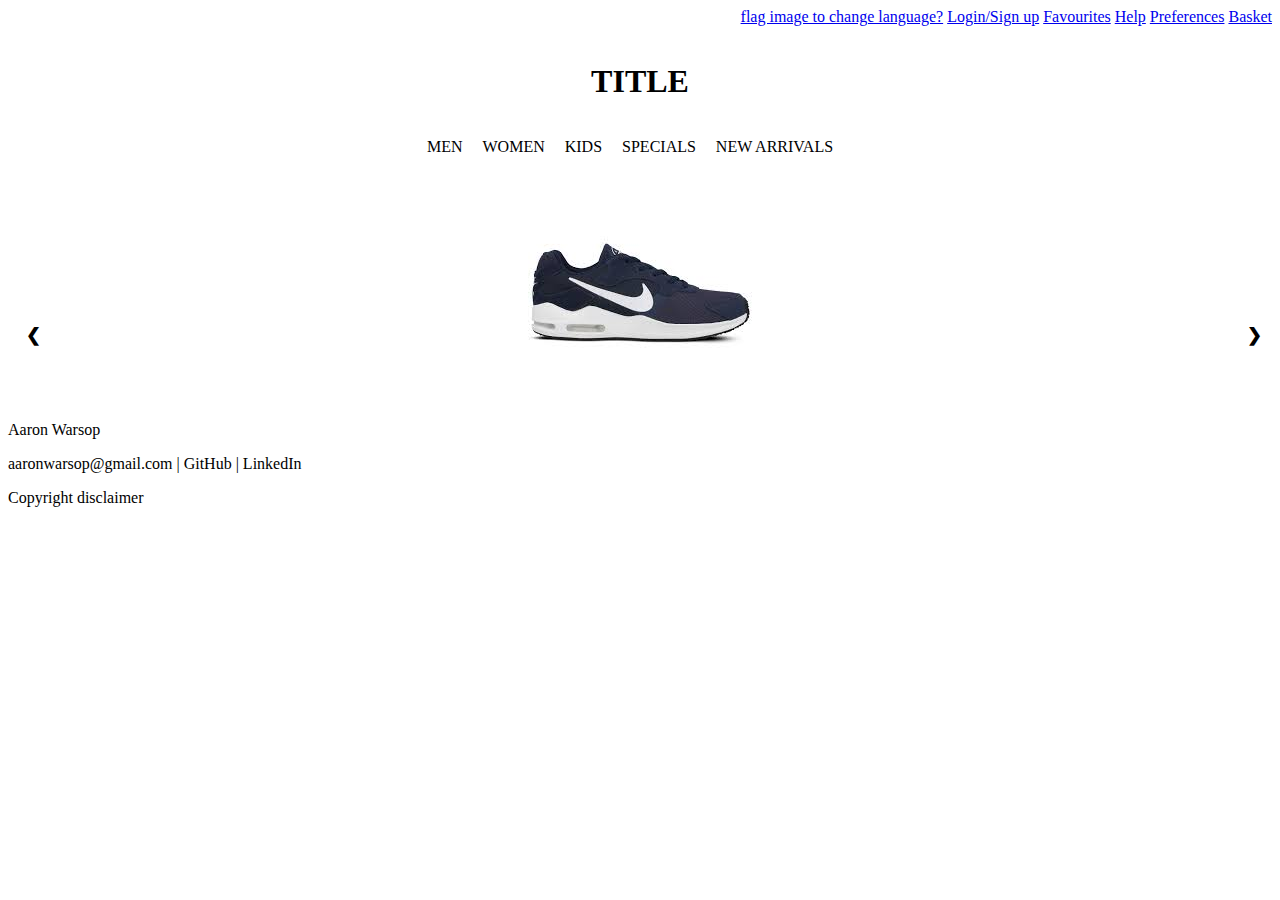
==== index.html @ 0aafa86e "Add files via upload" ====
<!DOCTYPE html>
<html lang="en">
<head>
    <meta charset="UTF-8">
    <meta http-equiv="X-UA-Compatible" content="IE=edge">
    <meta name="viewport" content="width=device-width, initial-scale=1.0">
    <title>Shoebox</title>
    <link rel="stylesheet" href="styles.css">
    <script src="index.js" defer></script>
</head>
<body>
    <section id="master-container" class="main">
        <header>
            <section class="functional-header">
                <a href="#">flag image to change language?</a>
                <a href="login.html">Login/Sign up</a>
                <a href="favourites.html">Favourites</a>
                <a href="help.html">Help</a>
                <a href="settings.html">Preferences</a>
                <a href="basket.html">Basket</a>
            </section>

            <section>
                <h1 class="title">TITLE</h1>
            </section>
            

            <nav class="navbar">
                <ul>
                    <li><a href="mens.html">MEN</a></li>
                    <li><a href="womens.html">WOMEN</a></li>
                    <li><a href="kids.html">KIDS</a></li>
                    <li><a href="specials.html">SPECIALS</a></li>
                    <li><a href="newarrivals.html">NEW ARRIVALS</a></li>
                    <li><!--<img src="assets/searchicon.png" id="search-icon"></li>
                    <li><input type="text" placeholder="Search..."></li> -->
                </ul>
            </nav>
        </header>

        <section id="product-display">
            <article id="showcase">
                <img `key=${showcaseImagesArr[currentImage]}` class="showcase fade" src="assets/showcasemenstrainer.jpg" alt="Showcase display image">
                <a class="prev" onclick="">&#10094;</a>
                <a class="next" onclick="">&#10095;</a>
                <article style="text-align:center">
                    <span class="dot" onclick="showcaseImagesArr[0]"></span>
                    <span class="dot" onclick="showcaseImagesArr[1]"></span>
                    <span class="dot" onclick="showcaseImagesArr[2]"></span>
                    <span class="dot" onclick="showcaseImagesArr[3]"></span>
                </article>
            </article>

            <article id="mens-trainers">
                
            </article>

            <article id="mens-formals">

            </article>

            <article id="womens-trainers">

            </article>

            <article id="womens-formals">

            </article>
        </section>

        <footer>
            <p>Aaron Warsop</p>
            <p>aaronwarsop@gmail.com | GitHub | LinkedIn</p>
            <p>Copyright disclaimer</p>
        </footer>
    </section>
</body>
</html>
---- styles.css ----
#master-container {

}

.main {

}

header {

}

.functional-header {
    text-align: right;
    padding-bottom: 1em;
}

.title {
    text-align: center;
}

nav {

}

.navbar {
    text-align: center;
    padding: .5em;
    margin: .5em;
}

.navbar a {
    color: black;
    text-decoration: none;
}

.navbar ul {
    list-style-type: none;
    margin: 0;
    padding: 0;
}

.navbar li {
    display: inline-block;
    padding: .5em;
}

.navbar input[type=text] {
    float: right;
    border-radius: 1em;
    padding: .5em;
}

#search-icon {
    max-width: 4%;
    max-height: 4%;
    float: right;
    padding: .5em;
}


*{box-sizing: border-box;}

.showcase {
    display: block;
    margin: auto;
    position: relative;
    max-width: 1000px;
  }

  .prev, .next {
    cursor: pointer;
    position: absolute;
    top: 50%;
    width: auto;
    padding: 1em;
    margin-top: -8em;
    color: black;
    font-weight: bold;
    font-size: 18px;
    transition: .6s ease;
    border-radius: 0 3px 3px 0;
    user-select: none;
  }

  .next {
    right: 0;
    border-radius: 3px 0 0 3px;
  }

  .prev:hover, .next:hover {
    background-color: rgba(0,0,0,0.8);
  }

  .fade {
    animation-name: fade;
    animation-duration: 1.5s;
  }

  @keyframes fade {
    from {opacity: .4;}
    to {opacity: 1;}
  }
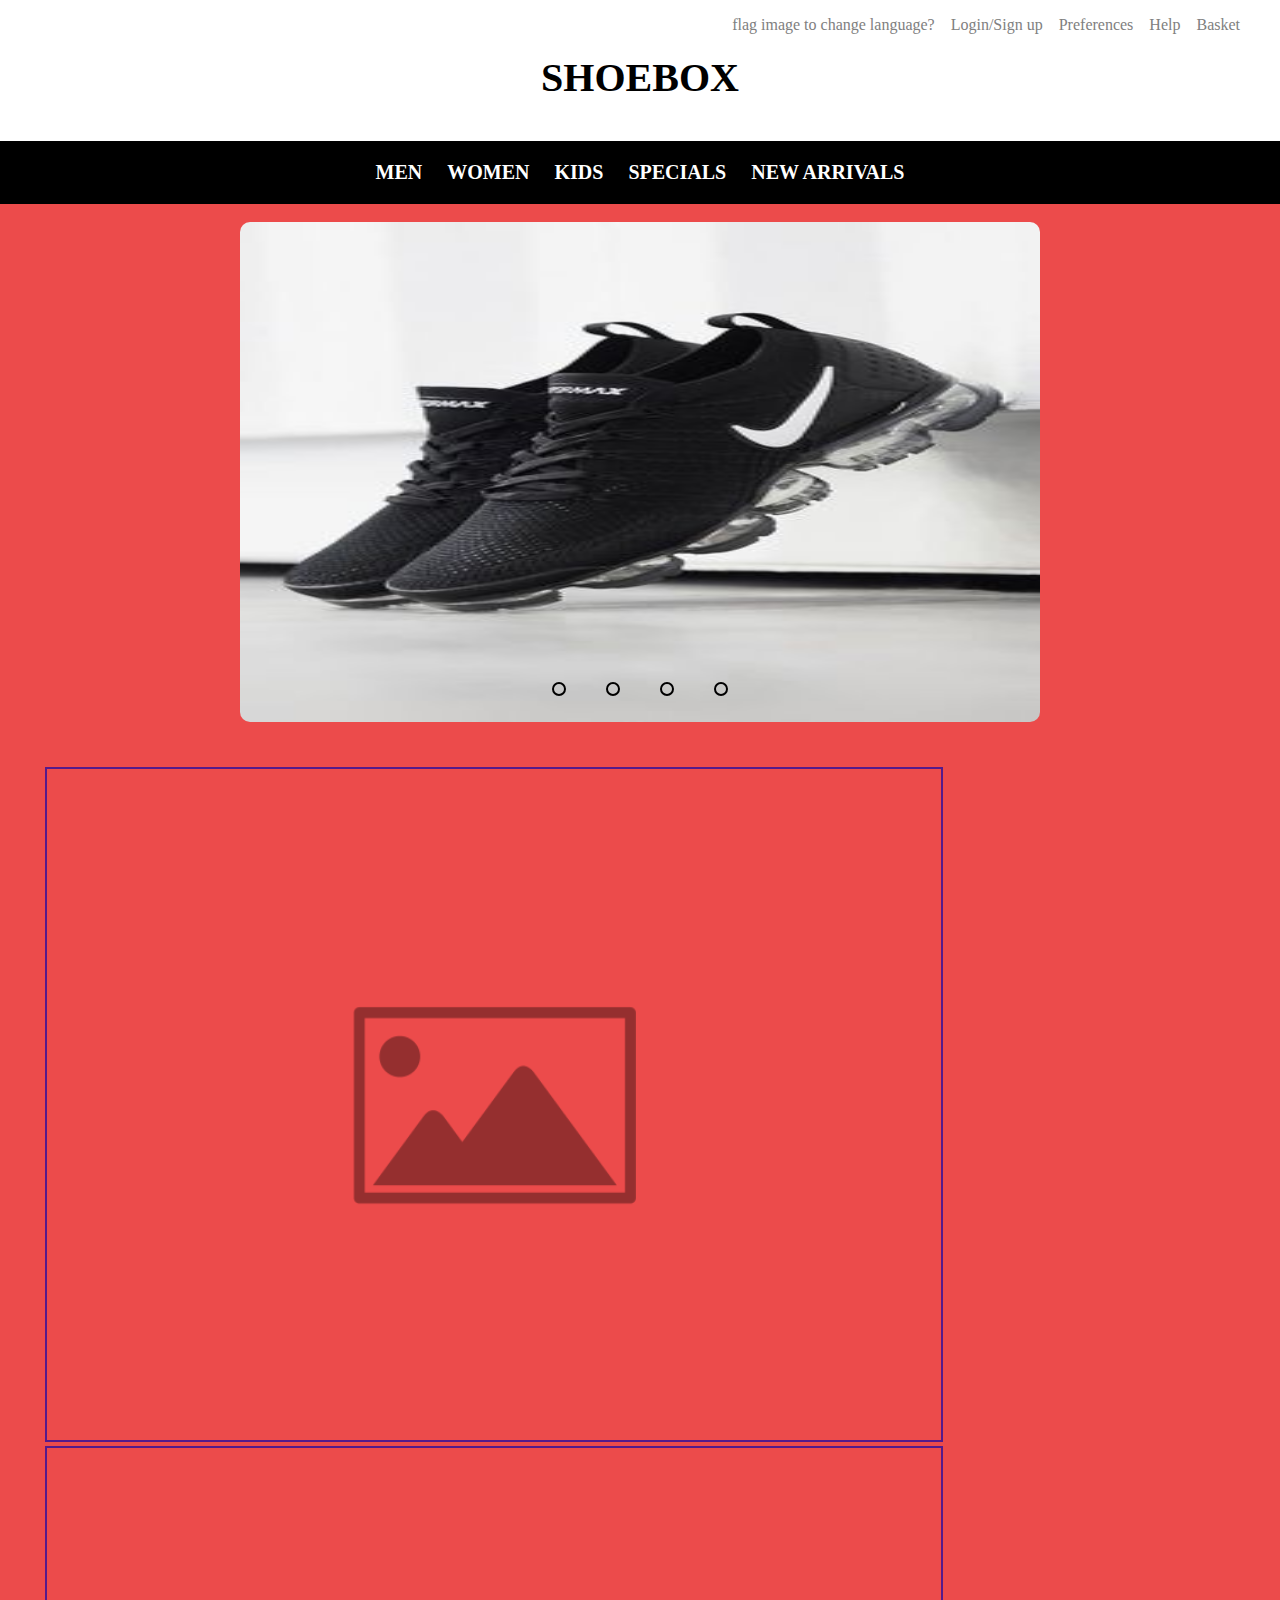
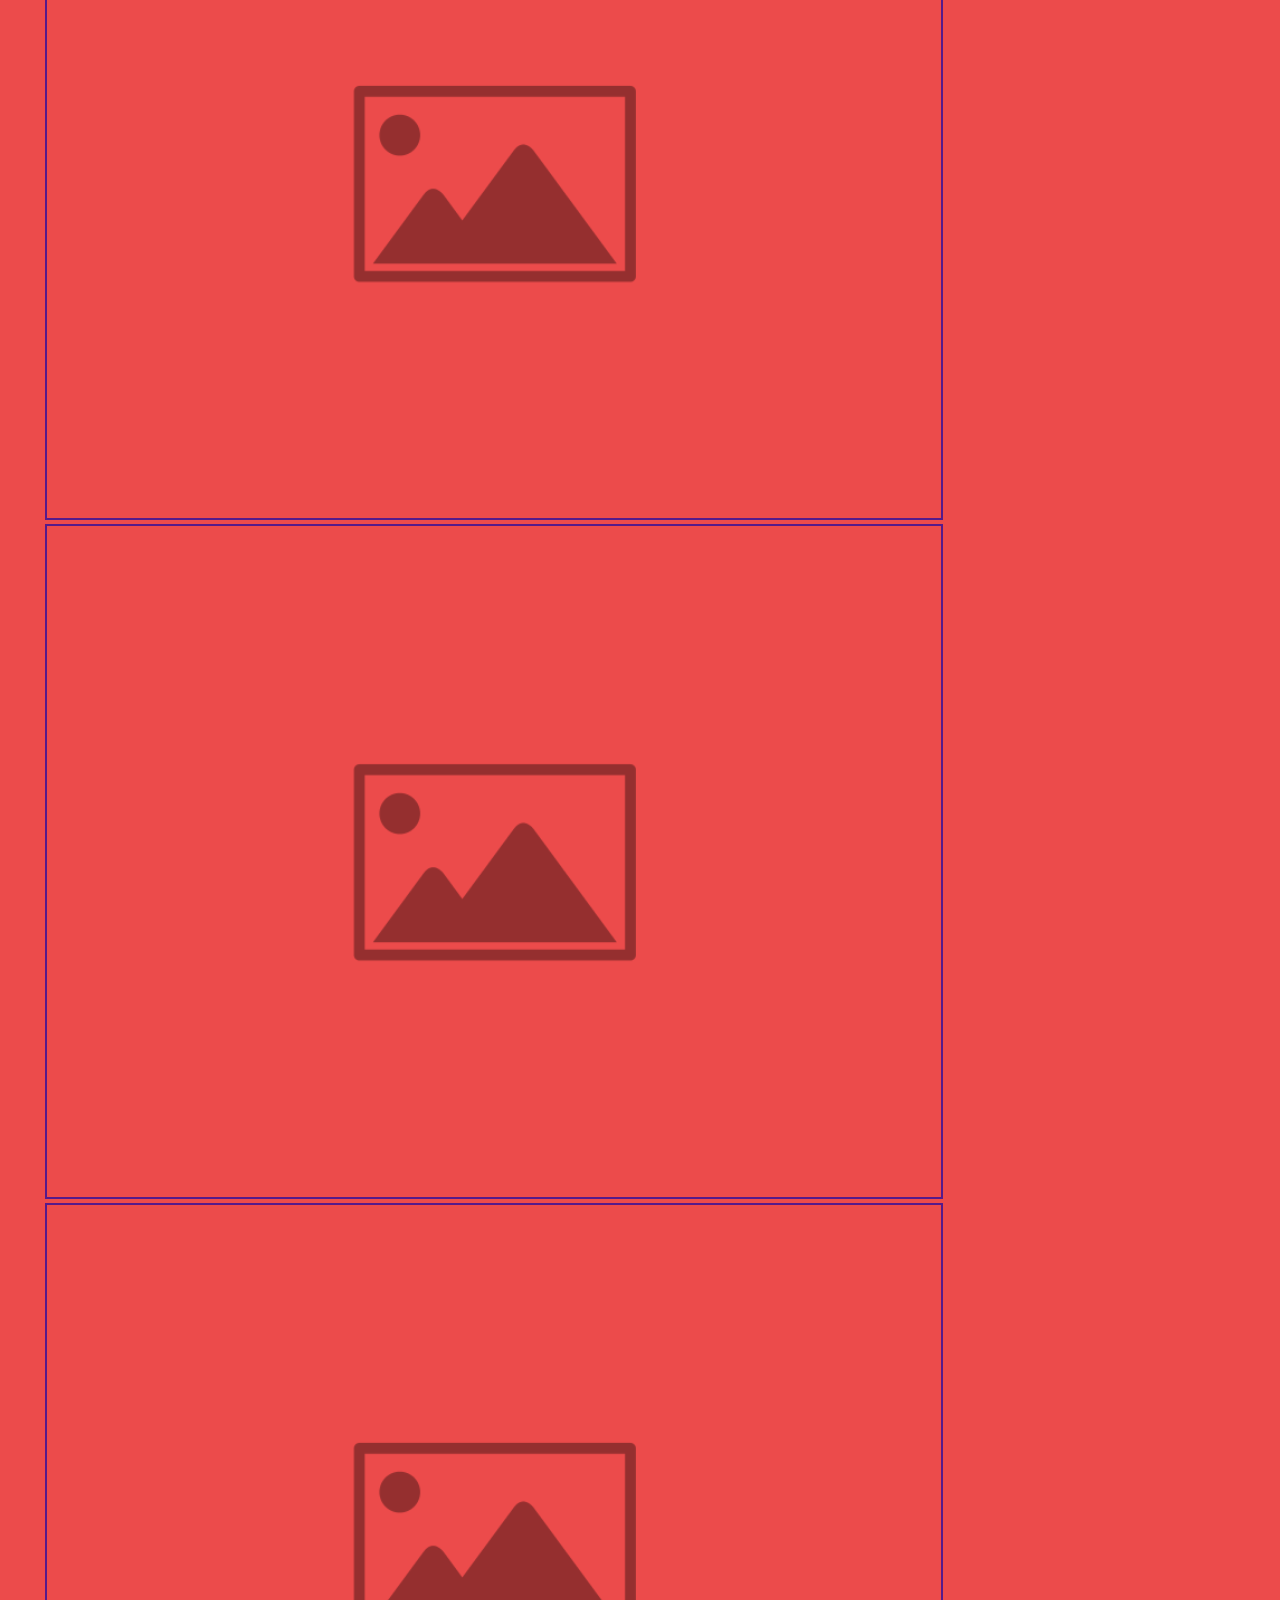
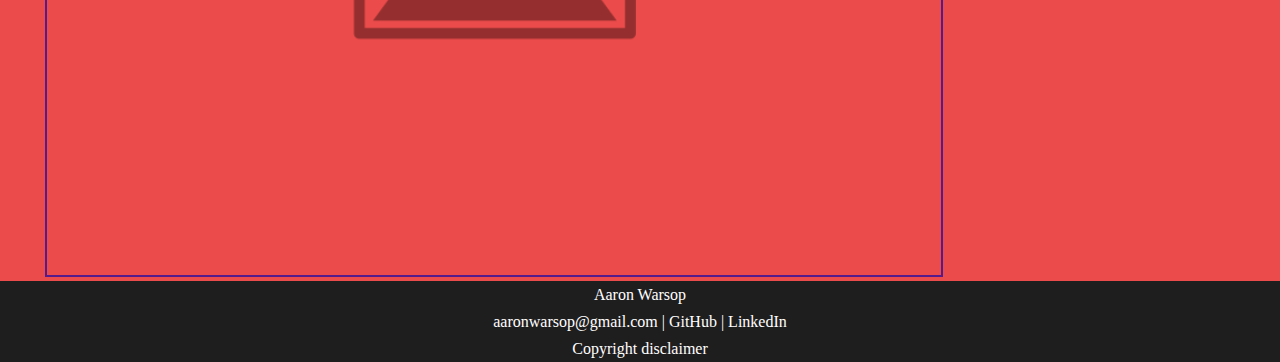
==== commit 093b7841: "Add files via upload" ====
--- a/index.html
+++ b/index.html
@@ -4,75 +4,117 @@
     <meta charset="UTF-8">
     <meta http-equiv="X-UA-Compatible" content="IE=edge">
     <meta name="viewport" content="width=device-width, initial-scale=1.0">
-    <title>Shoebox</title>
+    <title>SHOEBOX</title>
+
     <link rel="stylesheet" href="styles.css">
     <script src="index.js" defer></script>
 </head>
 <body>
-    <section id="master-container" class="main">
-        <header>
-            <section class="functional-header">
-                <a href="#">flag image to change language?</a>
-                <a href="login.html">Login/Sign up</a>
-                <a href="favourites.html">Favourites</a>
-                <a href="help.html">Help</a>
-                <a href="settings.html">Preferences</a>
-                <a href="basket.html">Basket</a>
-            </section>
-
-            <section>
-                <h1 class="title">TITLE</h1>
-            </section>
-            
-
-            <nav class="navbar">
-                <ul>
-                    <li><a href="mens.html">MEN</a></li>
-                    <li><a href="womens.html">WOMEN</a></li>
-                    <li><a href="kids.html">KIDS</a></li>
-                    <li><a href="specials.html">SPECIALS</a></li>
-                    <li><a href="newarrivals.html">NEW ARRIVALS</a></li>
-                    <li><!--<img src="assets/searchicon.png" id="search-icon"></li>
-                    <li><input type="text" placeholder="Search..."></li> -->
-                </ul>
-            </nav>
-        </header>
-
-        <section id="product-display">
-            <article id="showcase">
-                <img `key=${showcaseImagesArr[currentImage]}` class="showcase fade" src="assets/showcasemenstrainer.jpg" alt="Showcase display image">
-                <a class="prev" onclick="">&#10094;</a>
-                <a class="next" onclick="">&#10095;</a>
-                <article style="text-align:center">
-                    <span class="dot" onclick="showcaseImagesArr[0]"></span>
-                    <span class="dot" onclick="showcaseImagesArr[1]"></span>
-                    <span class="dot" onclick="showcaseImagesArr[2]"></span>
-                    <span class="dot" onclick="showcaseImagesArr[3]"></span>
+    <header>
+        <section class="functional-header">
+            <ul>
+                <li><a href="basket.html">Basket</a></li>
+                <li><a href="help.html">Help</a></li>
+                <li><a href="preferences.html">Preferences</a>
+                    <ul class="dropdown">
+                        <li><a href="">font size</a></li>
+                        <li><a href="">color theme</a></li>
+                    </ul>
+                </li>
+                <li><a href="login.html">Login/Sign up</a></li>
+                <li><a href="#">flag image to change language?</a>
+                    <ul>
+                        <li><a><img src="english" alt=""></a></li>
+                        <li><a><img src="spanish" alt=""></a></li>
+                        <li><a><img src="japanese" alt=""></a></li>
+                        <li><a><img src="korean" alt=""></a></li>
+                    </ul>
+                </li> 
+            </ul>
+        </section>
+    
+        <article>
+            <h1 class="title"><a href="index.html">SHOEBOX</a></h1>
+        </article>
+                
+    
+        <nav class="navbar">
+            <ul>
+                <li><a href="mens.html">MEN</a></li>
+                <li><a href="womens.html">WOMEN</a></li>
+                <li><a href="kids.html">KIDS</a></li>
+                <li><a href="specials.html">SPECIALS</a></li>
+                <li><a href="newarrivals.html">NEW ARRIVALS</a></li>  
+            </ul>
+        </nav>
+    </header>
+    
+    <section class="home-content">
+        <section class="product-display">
+            <article class="slideshow">
+                <article class="slides">
+                    <input type="radio" name="radio-btn" id="radio1" checked>
+                    <input type="radio" name="radio-btn" id="radio2">
+                    <input type="radio" name="radio-btn" id="radio3">
+                    <input type="radio" name="radio-btn" id="radio4">
+                      
+                    <div class="slide first">
+                        <img src="assets/mens-trainers.jpg" alt="">
+                    </div>
+                    <div class="slide">
+                        <img src="assets/mens-formals.jpg" alt="">
+                    </div>
+                    <div class="slide">
+                        <img src="assets/womens-trainers.jpg" alt="">
+                    </div>
+                    <div class="slide">
+                        <img src="assets/womens-formals.jpg" alt="">
+                    </div>
                 </article>
-            </article>
-
-            <article id="mens-trainers">
-                
-            </article>
-
-            <article id="mens-formals">
-
-            </article>
-
-            <article id="womens-trainers">
-
-            </article>
-
-            <article id="womens-formals">
-
+    
+                    <article class="navigation-manual">
+                        <label for="radio1" class="manual-btn"></label>
+                        <label for="radio2" class="manual-btn"></label>
+                        <label for="radio3" class="manual-btn"></label>
+                        <label for="radio4" class="manual-btn"></label>
+                    </article>
             </article>
         </section>
+    
+        <section class="top-home">
+            <article id="#">
+                <a href="">
+                    <img src="assets/placeholder-image.png" class="nav-img" alt="">
+                </a>
+            </article>
+    
+            <article id="#">
+                <a href="">
+                    <img src="assets/placeholder-image.png" class="nav-img" alt="">
+                </a>
+            </article>
+        </section>
+    
+        <section class="bottom-home">
+            <article id="#">
+                <a href="">
+                    <img src="assets/placeholder-image.png" class="nav-img" alt="">
+                </a>
+            </article>
+    
+            <article id="#">
+                <a href="">
+                    <img src="assets/placeholder-image.png" class="nav-img" alt="">
+                </a>
+            </article>
+        </section>
+    </section>
+    
 
-        <footer>
-            <p>Aaron Warsop</p>
-            <p>aaronwarsop@gmail.com | GitHub | LinkedIn</p>
-            <p>Copyright disclaimer</p>
-        </footer>
-    </section>
+    <footer>
+        <p>Aaron Warsop</p>
+        <p>aaronwarsop@gmail.com | GitHub | LinkedIn</p>
+        <p>Copyright disclaimer</p>
+    </footer>
 </body>
 </html>--- a/styles.css
+++ b/styles.css
@@ -1,9 +1,6 @@
-#master-container {
-
-}
-
-.main {
-
+body {
+  margin: 0;
+  padding: 0;
 }
 
 header {
@@ -11,27 +8,87 @@
 }
 
 .functional-header {
-    text-align: right;
-    padding-bottom: 1em;
-}
+    margin-top: 1em;
+    
+}
+
+.functional-header ul {
+  list-style-type: none;
+  margin-right: 2em;
+  display: flex;
+  flex-direction: row-reverse;
+}
+
+.functional-header ul li a {
+  display: block;
+  padding-left: .5em;
+  padding-right: .5em;
+  
+  
+}
+
+.functional-header ul li ul {
+  display: none;
+  
+}
+
+.functional-header ul li:hover ul {
+  display: flex;
+  flex-direction: column;
+}
+
+.dropdown {
+  margin: 0;
+  padding: 0;
+}
+
+header a:hover {
+  cursor: pointer;
+  color: red;
+  transition: .2s;
+}
+
+.functional-header a {
+    color: grey;
+}
+
+h1 a{
+    color: black;
+}
+
+h1 a:hover {
+    color: black;
+    transition: none;
+}
+
+header a {
+  text-decoration: none;
+}
+
+
 
 .title {
     text-align: center;
+    color: teal;
+    font-size: 40px;
+    padding: 0;
+    margin-bottom: 1em;
+    margin-top: .5em;
 }
 
 nav {
-
+    font-size: 20px;
 }
 
 .navbar {
     text-align: center;
     padding: .5em;
-    margin: .5em;
+    background-color: black;
 }
 
 .navbar a {
-    color: black;
-    text-decoration: none;
+    color: white;
+    font-weight: bold;
 }
 
 .navbar ul {
@@ -45,59 +102,123 @@
     padding: .5em;
 }
 
-.navbar input[type=text] {
-    float: right;
-    border-radius: 1em;
-    padding: .5em;
-}
-
-#search-icon {
-    max-width: 4%;
-    max-height: 4%;
-    float: right;
-    padding: .5em;
-}
-
-
-*{box-sizing: border-box;}
-
-.showcase {
-    display: block;
-    margin: auto;
+.home-content {
+  background-color: rgb(236, 75, 75);
+}
+
+.product-display {
+  justify-content: center;
+  align-items: center;
+  display: flex;
+}
+
+.slideshow {
+  width: 800px;
+  height: 500px;
+  border-radius: 10px;
+  overflow: hidden;
+  margin-bottom: 5vh;
+  margin-top: 2vh;
+}
+
+.slides {
+  width: 500%;
+  height: 500px;
+  display: flex;
+}
+
+.slides input {
+  display: none;
+}
+
+.slide {
+  width: 20%;
+  transition: 2s;
+}
+
+.slide img {
+    width: 800px;
+    height: 500px;
+}
+
+.navigation-manual {
+  position: absolute;
+  width: 800px;
+  margin-top: -40px;
+  display: flex;
+  justify-content: center;
+}
+
+.manual-btn {
+  border: 2px solid black;
+  padding: 5px;
+  border-radius: 10px;
+  cursor: pointer;
+  transition: 1s;
+}
+
+.manual-btn:hover {
+  background-color: black;
+}
+
+.manual-btn:not(:last-child) {
+  margin-right: 40px;
+}
+
+#radio1:checked ~ .first {
+  margin-left: 0;
+}
+
+#radio2:checked ~ .first {
+  margin-left: -20%;
+}
+
+#radio3:checked ~ .first {
+  margin-left: -40%;
+}
+
+#radio4:checked ~ .first {
+  margin-left: -60%;
+}
+
+@media (max-width: 900px) {
+  .slideshow {
+    width: 100%;
+    
+  }
+
+  .slideshow .slides {
     position: relative;
-    max-width: 1000px;
+    margin-left: auto;
+    margin-right: auto;
+    
   }
-
-  .prev, .next {
-    cursor: pointer;
-    position: absolute;
-    top: 50%;
-    width: auto;
-    padding: 1em;
-    margin-top: -8em;
-    color: black;
-    font-weight: bold;
-    font-size: 18px;
-    transition: .6s ease;
-    border-radius: 0 3px 3px 0;
-    user-select: none;
-  }
-
-  .next {
-    right: 0;
-    border-radius: 3px 0 0 3px;
-  }
-
-  .prev:hover, .next:hover {
-    background-color: rgba(0,0,0,0.8);
-  }
-
-  .fade {
-    animation-name: fade;
-    animation-duration: 1.5s;
-  }
-
-  @keyframes fade {
-    from {opacity: .4;}
-    to {opacity: 1;}
-  }+}
+
+.top-home {
+  display: inline-block;
+  position: relative;
+}
+
+.bottom-home {
+  display: inline-block;
+}
+
+.nav-img {
+  width: 100%;
+  margin-left: 5vh;
+  margin-right: 5vh;
+  border: solid 2px;
+}
+
+footer {
+  margin: 0;
+  background-color: rgb(31, 30, 30);
+  color: white;
+  text-align: center;
+}
+
+footer p{
+  margin: 0;
+  padding: .5vh;
+}
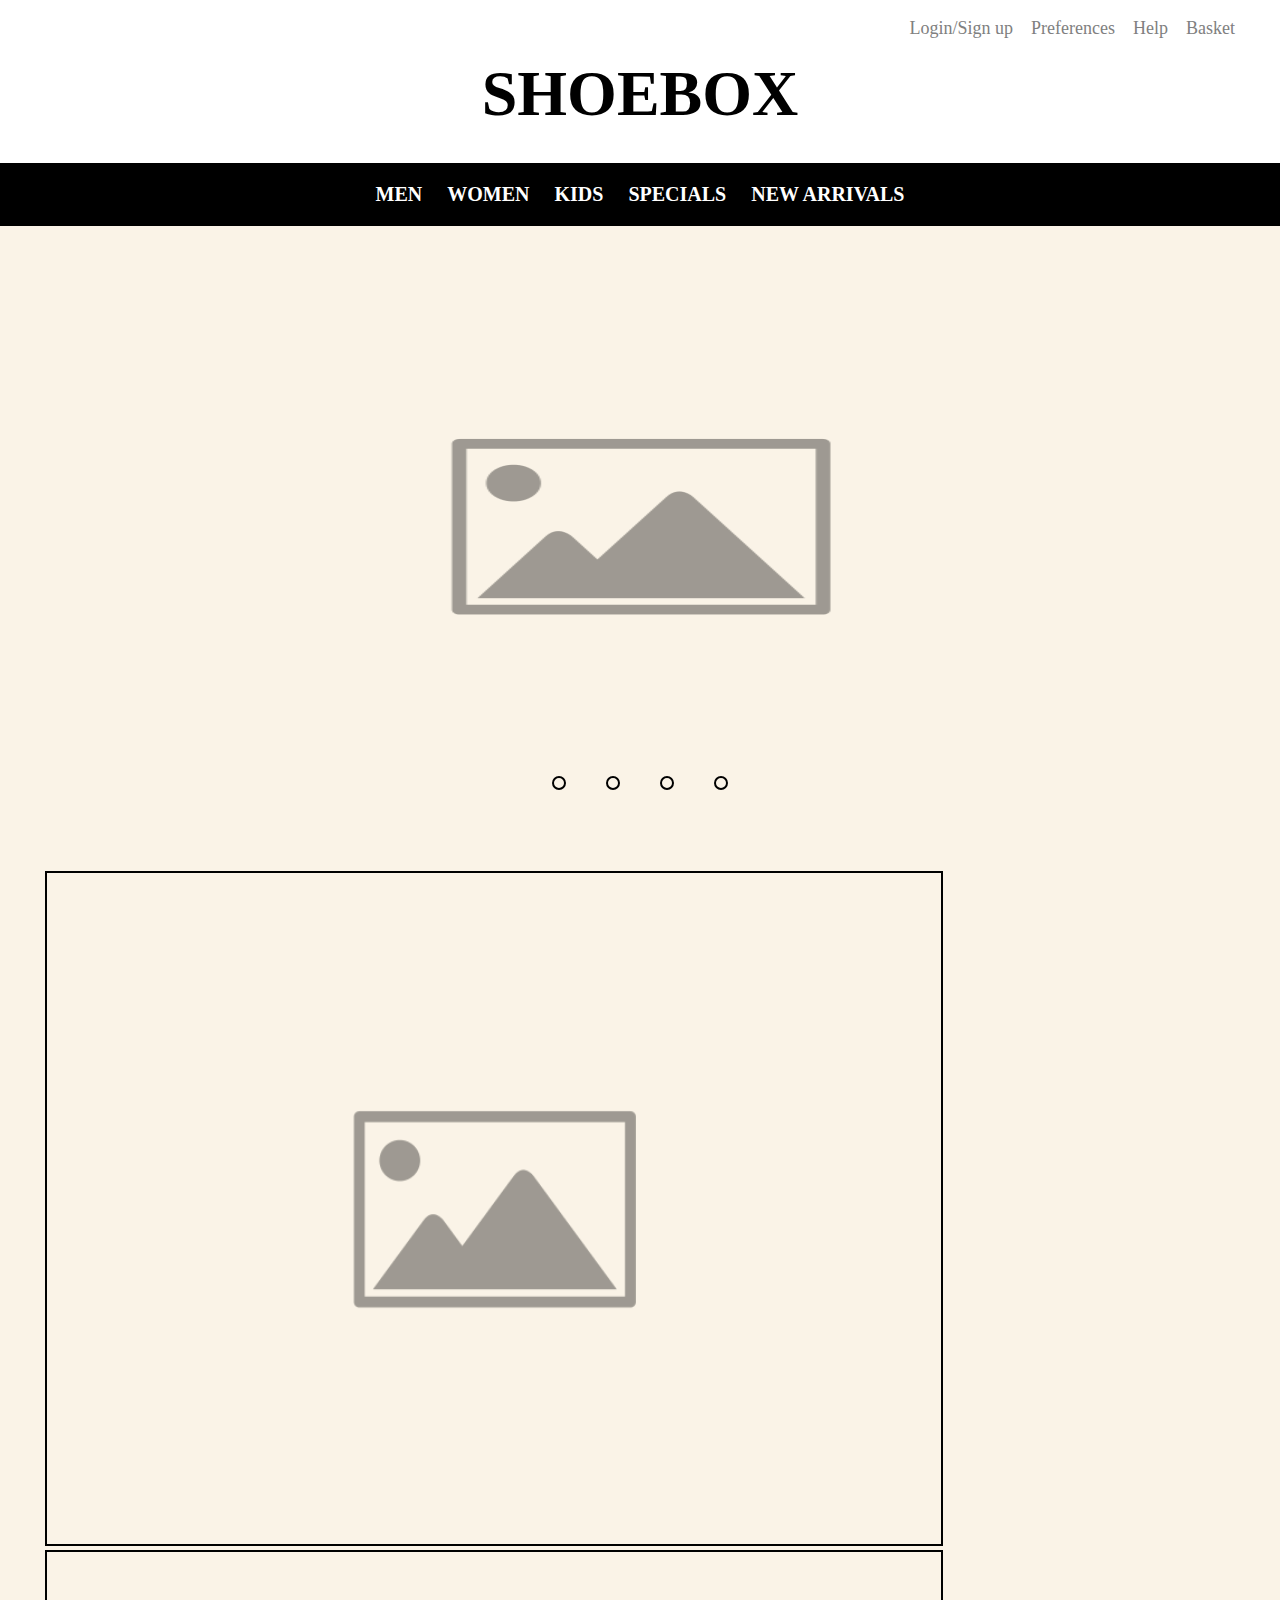
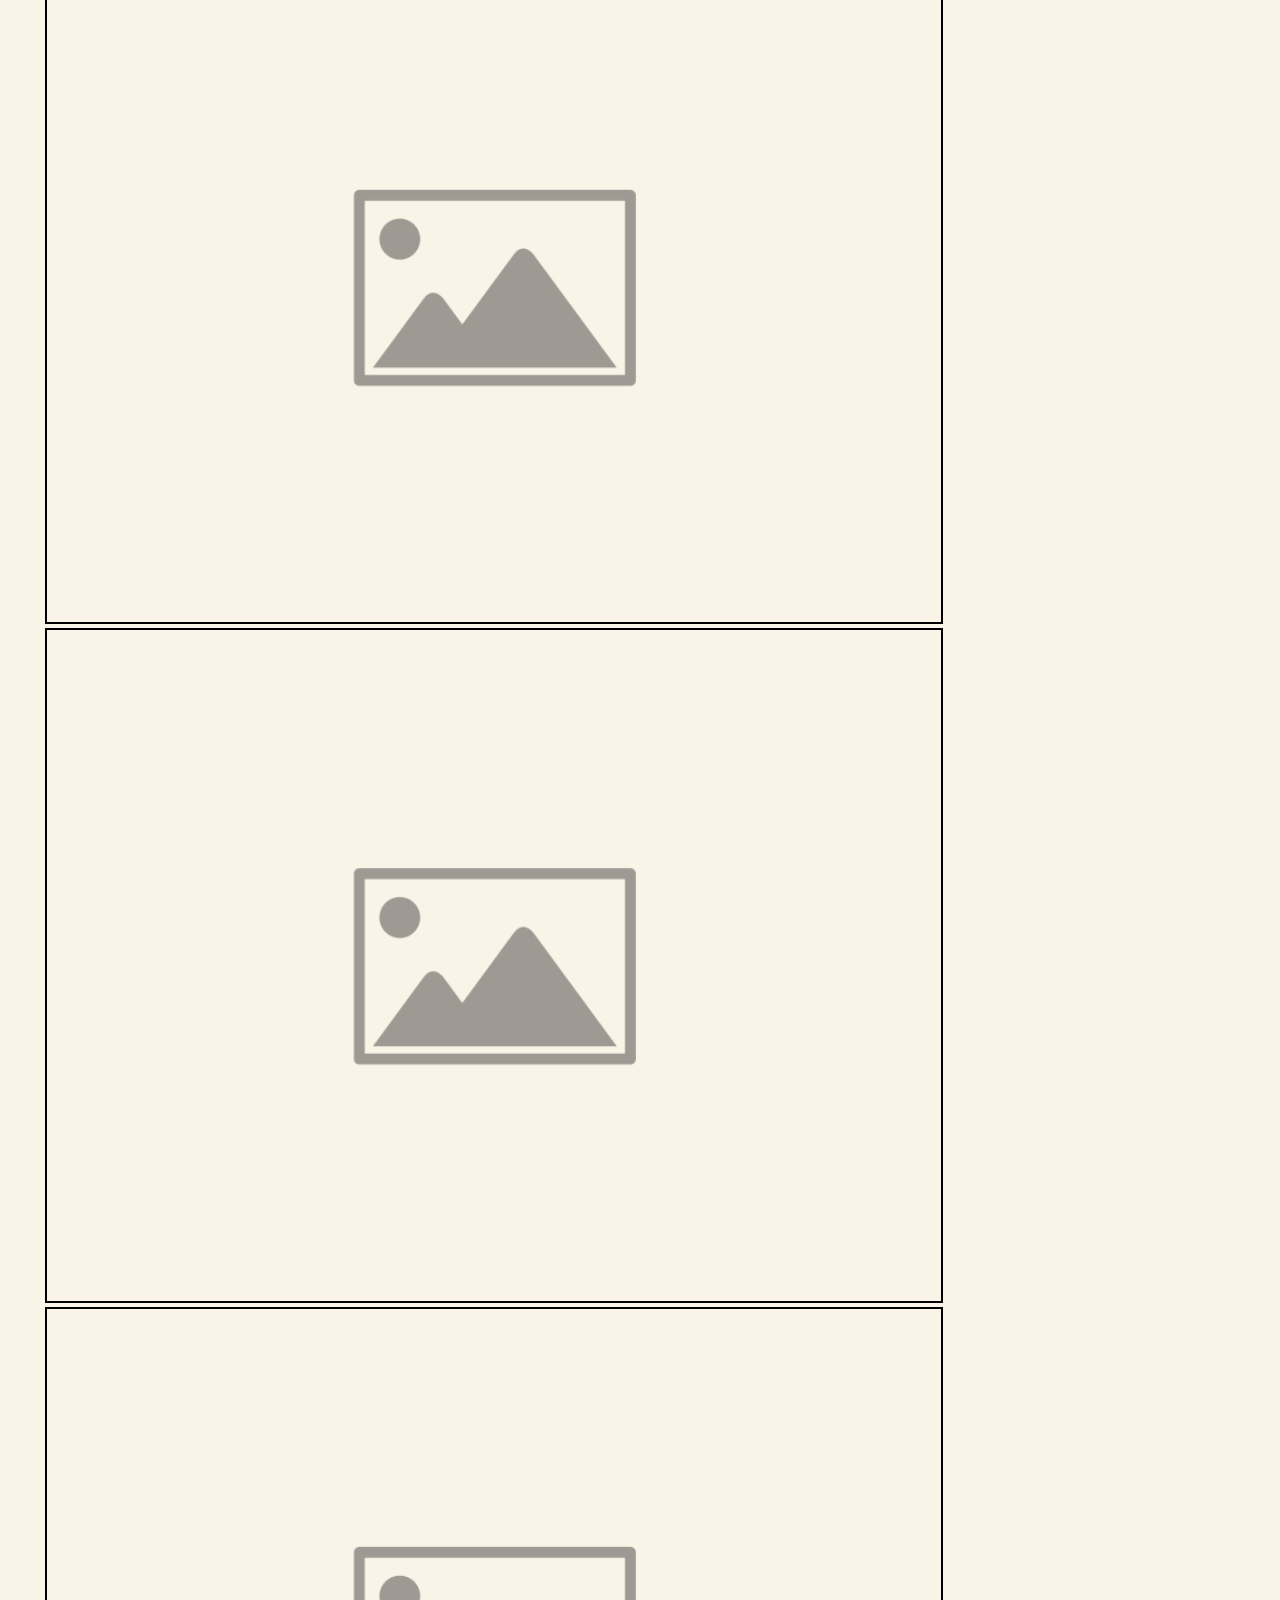
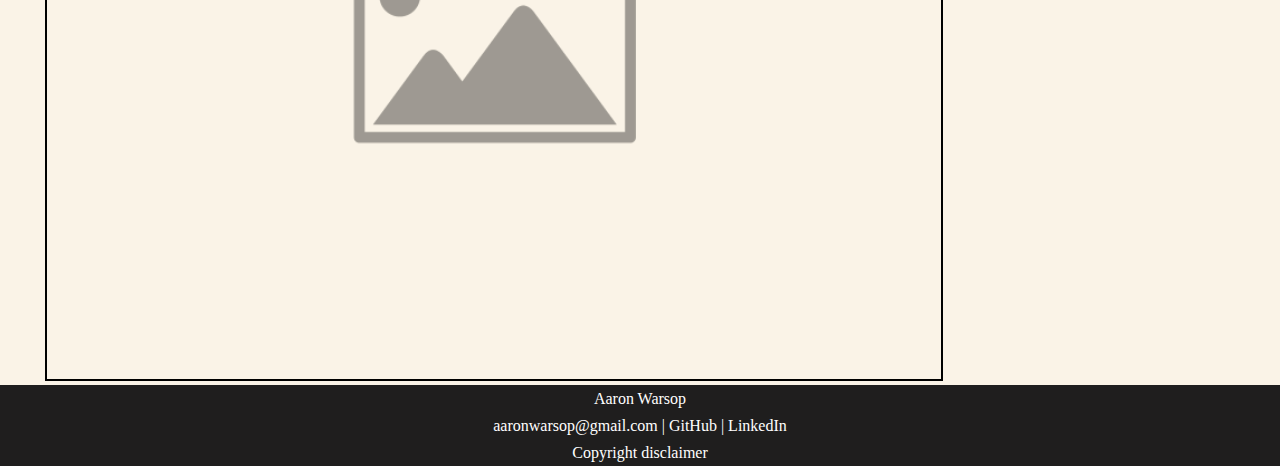
==== commit dababcab: "Add files via upload" ====
--- a/index.html
+++ b/index.html
@@ -22,19 +22,11 @@
                     </ul>
                 </li>
                 <li><a href="login.html">Login/Sign up</a></li>
-                <li><a href="#">flag image to change language?</a>
-                    <ul>
-                        <li><a><img src="english" alt=""></a></li>
-                        <li><a><img src="spanish" alt=""></a></li>
-                        <li><a><img src="japanese" alt=""></a></li>
-                        <li><a><img src="korean" alt=""></a></li>
-                    </ul>
-                </li> 
             </ul>
         </section>
     
         <article>
-            <h1 class="title"><a href="index.html">SHOEBOX</a></h1>
+            <h1 id="title"><a href="index.html">SHOEBOX</a></h1>
         </article>
                 
     
@@ -59,16 +51,16 @@
                     <input type="radio" name="radio-btn" id="radio4">
                       
                     <div class="slide first">
-                        <img src="assets/mens-trainers.jpg" alt="">
+                        <img src="assets/placeholder-image.png" alt="">
                     </div>
                     <div class="slide">
-                        <img src="assets/mens-formals.jpg" alt="">
+                        <img src="assets/placeholder-image.png" alt="">
                     </div>
                     <div class="slide">
-                        <img src="assets/womens-trainers.jpg" alt="">
+                        <img src="assets/placeholder-image.png" alt="">
                     </div>
                     <div class="slide">
-                        <img src="assets/womens-formals.jpg" alt="">
+                        <img src="assets/placeholder-image.png" alt="">
                     </div>
                 </article>
     
--- a/styles.css
+++ b/styles.css
@@ -9,7 +9,7 @@
 
 .functional-header {
     margin-top: 1em;
-    
+    font-size: 18px;
 }
 
 .functional-header ul {
@@ -65,15 +65,13 @@
   text-decoration: none;
 }
 
-
-
-.title {
+#title {
     text-align: center;
     color: teal;
-    font-size: 40px;
+    font-size: 64px;
     padding: 0;
-    margin-bottom: 1em;
-    margin-top: .5em;
+    margin-bottom: .5em;
+    margin-top: 0;
 }
 
 nav {
@@ -103,7 +101,7 @@
 }
 
 .home-content {
-  background-color: rgb(236, 75, 75);
+  background-color: rgb(250, 243, 231);
 }
 
 .product-display {
@@ -113,12 +111,16 @@
 }
 
 .slideshow {
-  width: 800px;
-  height: 500px;
-  border-radius: 10px;
+  /* min-width?*/
+  width: 1200px;
+  height: 600px;
+  border-radius: 5px;
   overflow: hidden;
   margin-bottom: 5vh;
-  margin-top: 2vh;
+}
+
+.slideshow:hover {
+  
 }
 
 .slides {
@@ -137,14 +139,14 @@
 }
 
 .slide img {
-    width: 800px;
-    height: 500px;
+    width: 1200px;
+    height:600px;
 }
 
 .navigation-manual {
   position: absolute;
-  width: 800px;
-  margin-top: -40px;
+  width: 1200px;
+  margin-top: 50px;
   display: flex;
   justify-content: center;
 }
@@ -158,7 +160,7 @@
 }
 
 .manual-btn:hover {
-  background-color: black;
+  background-color: red;
 }
 
 .manual-btn:not(:last-child) {
@@ -206,9 +208,11 @@
 
 .nav-img {
   width: 100%;
+  /* width: auto; */
+  max-width: 100vh;
   margin-left: 5vh;
   margin-right: 5vh;
-  border: solid 2px;
+  border: black solid 2px;
 }
 
 footer {
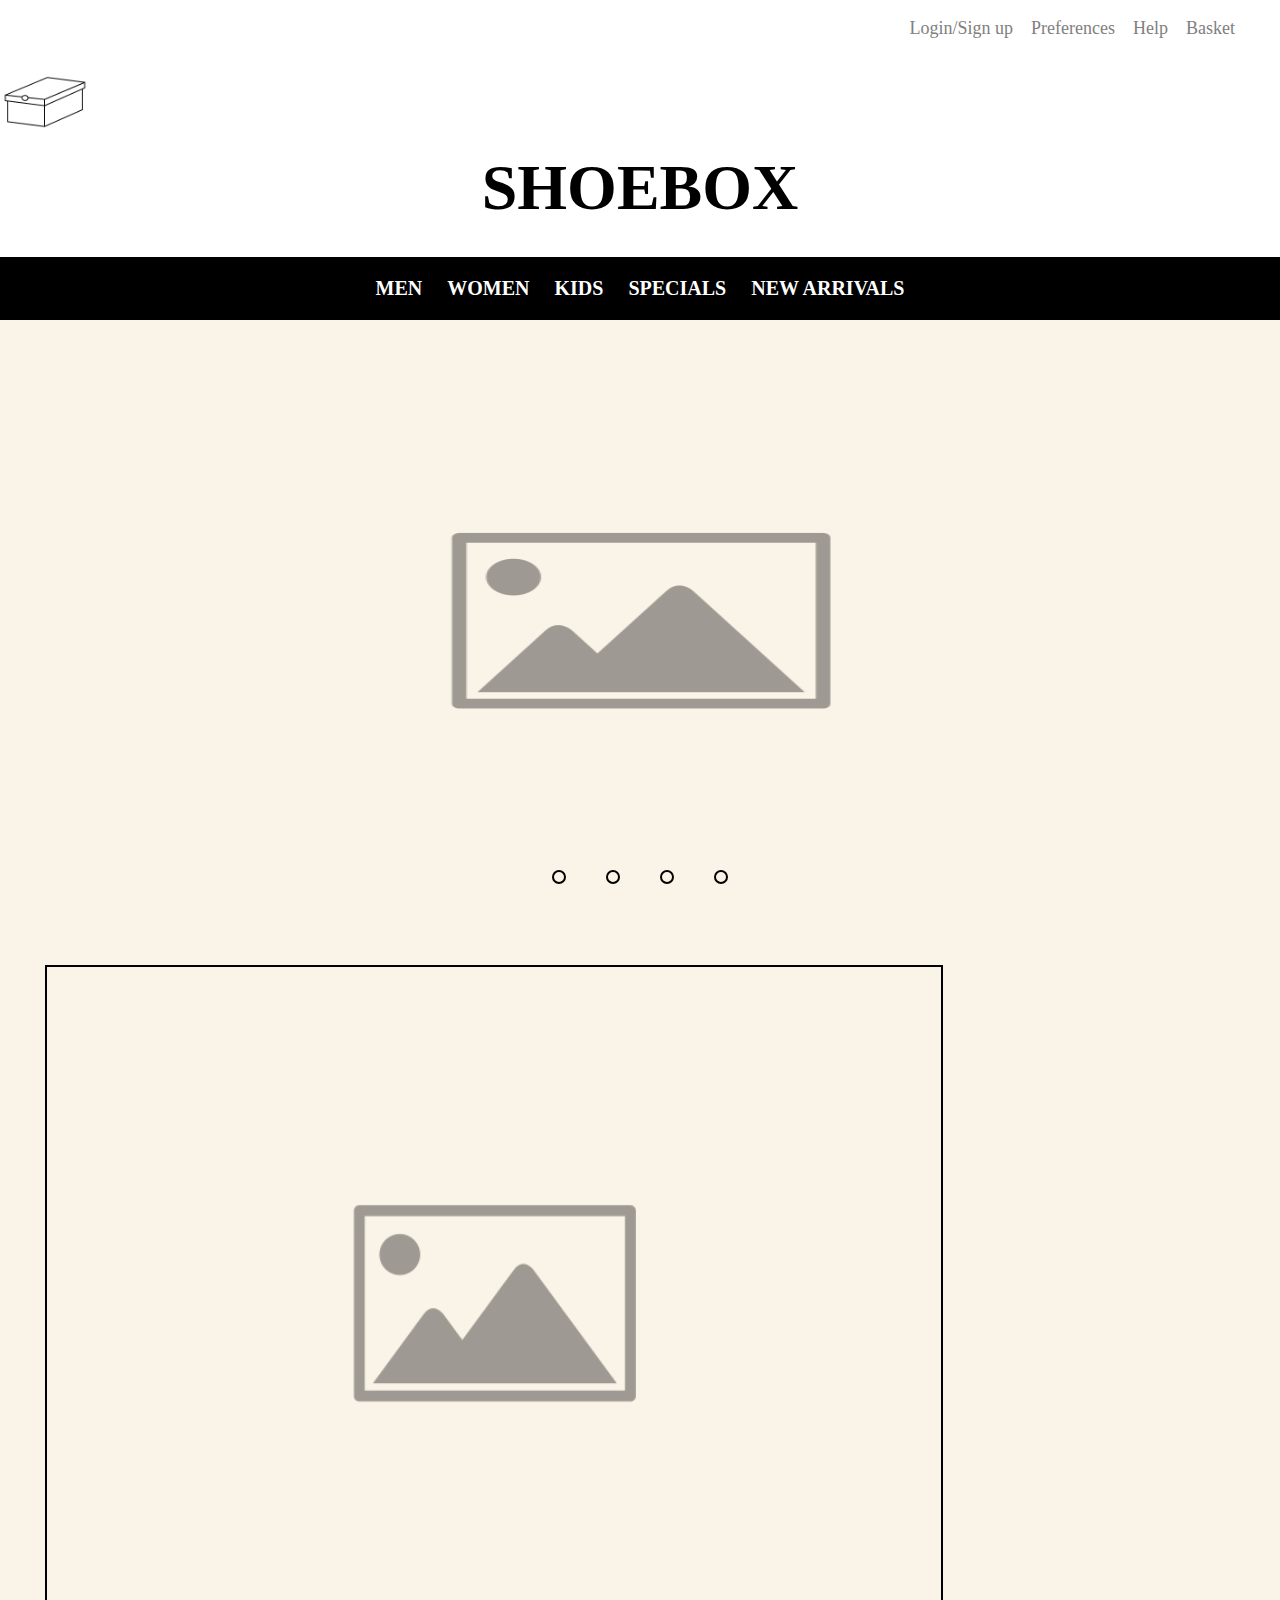
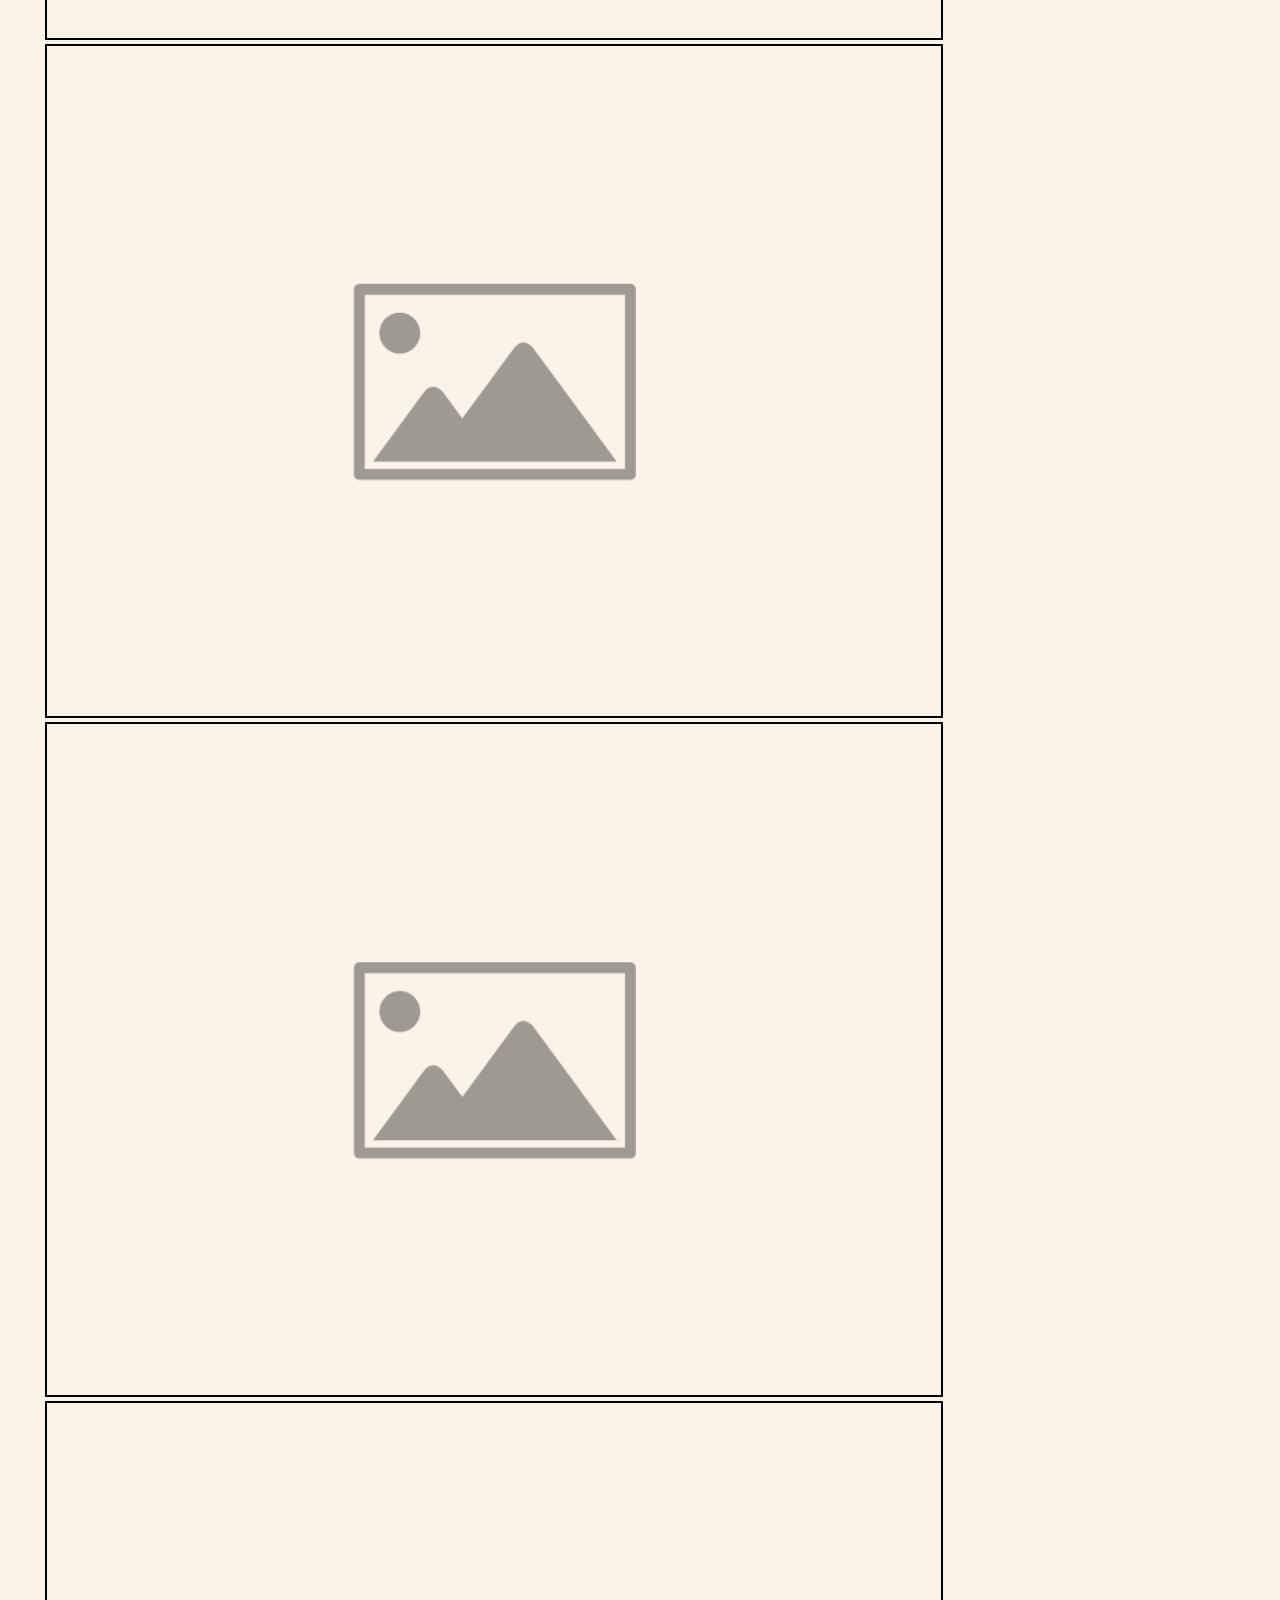
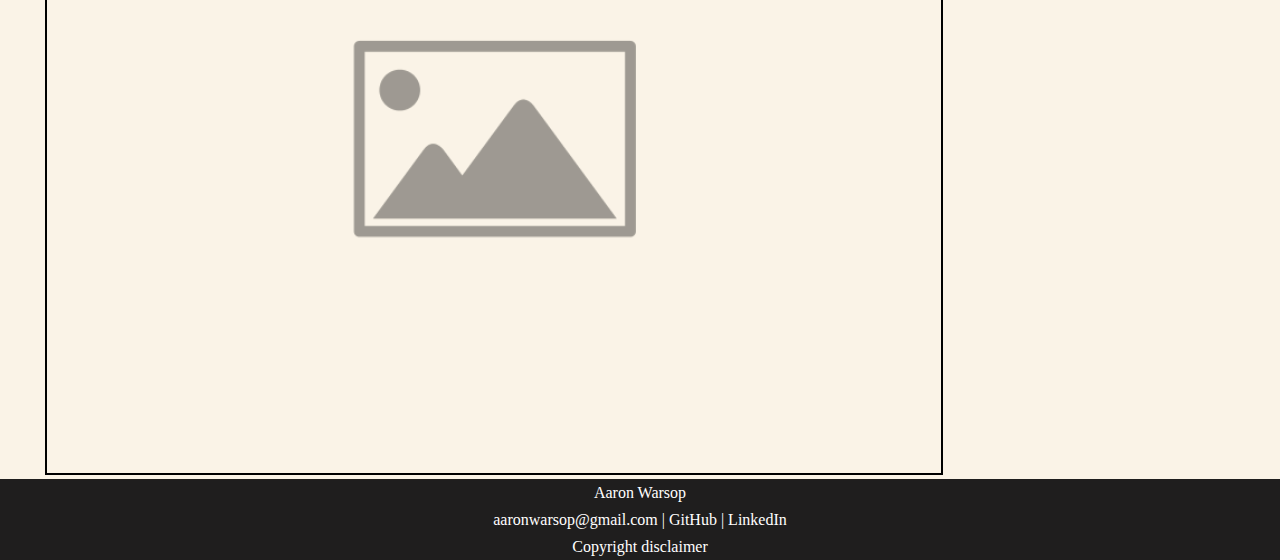
==== commit f17865fb: "Add files via upload" ====
--- a/index.html
+++ b/index.html
@@ -24,9 +24,10 @@
                 <li><a href="login.html">Login/Sign up</a></li>
             </ul>
         </section>
-    
-        <article>
-            <h1 id="title"><a href="index.html">SHOEBOX</a></h1>
+
+        <article class="title-logo">
+            <img id="logo" src="assets/logo.png">
+            <h1 id="title" title="Home"><a href="index.html">SHOEBOX</a></h1>
         </article>
                 
     
--- a/styles.css
+++ b/styles.css
@@ -72,6 +72,19 @@
     padding: 0;
     margin-bottom: .5em;
     margin-top: 0;
+    margin-left: 0;
+    margin-right: 0;
+}
+
+#logo {
+  height: 10vh;
+  width: 10vh;
+  margin: 0;
+  padding: 0;
+}
+
+.title-logo {
+  display: inline;
 }
 
 nav {
@@ -160,7 +173,7 @@
 }
 
 .manual-btn:hover {
-  background-color: red;
+  background-color: black;
 }
 
 .manual-btn:not(:last-child) {
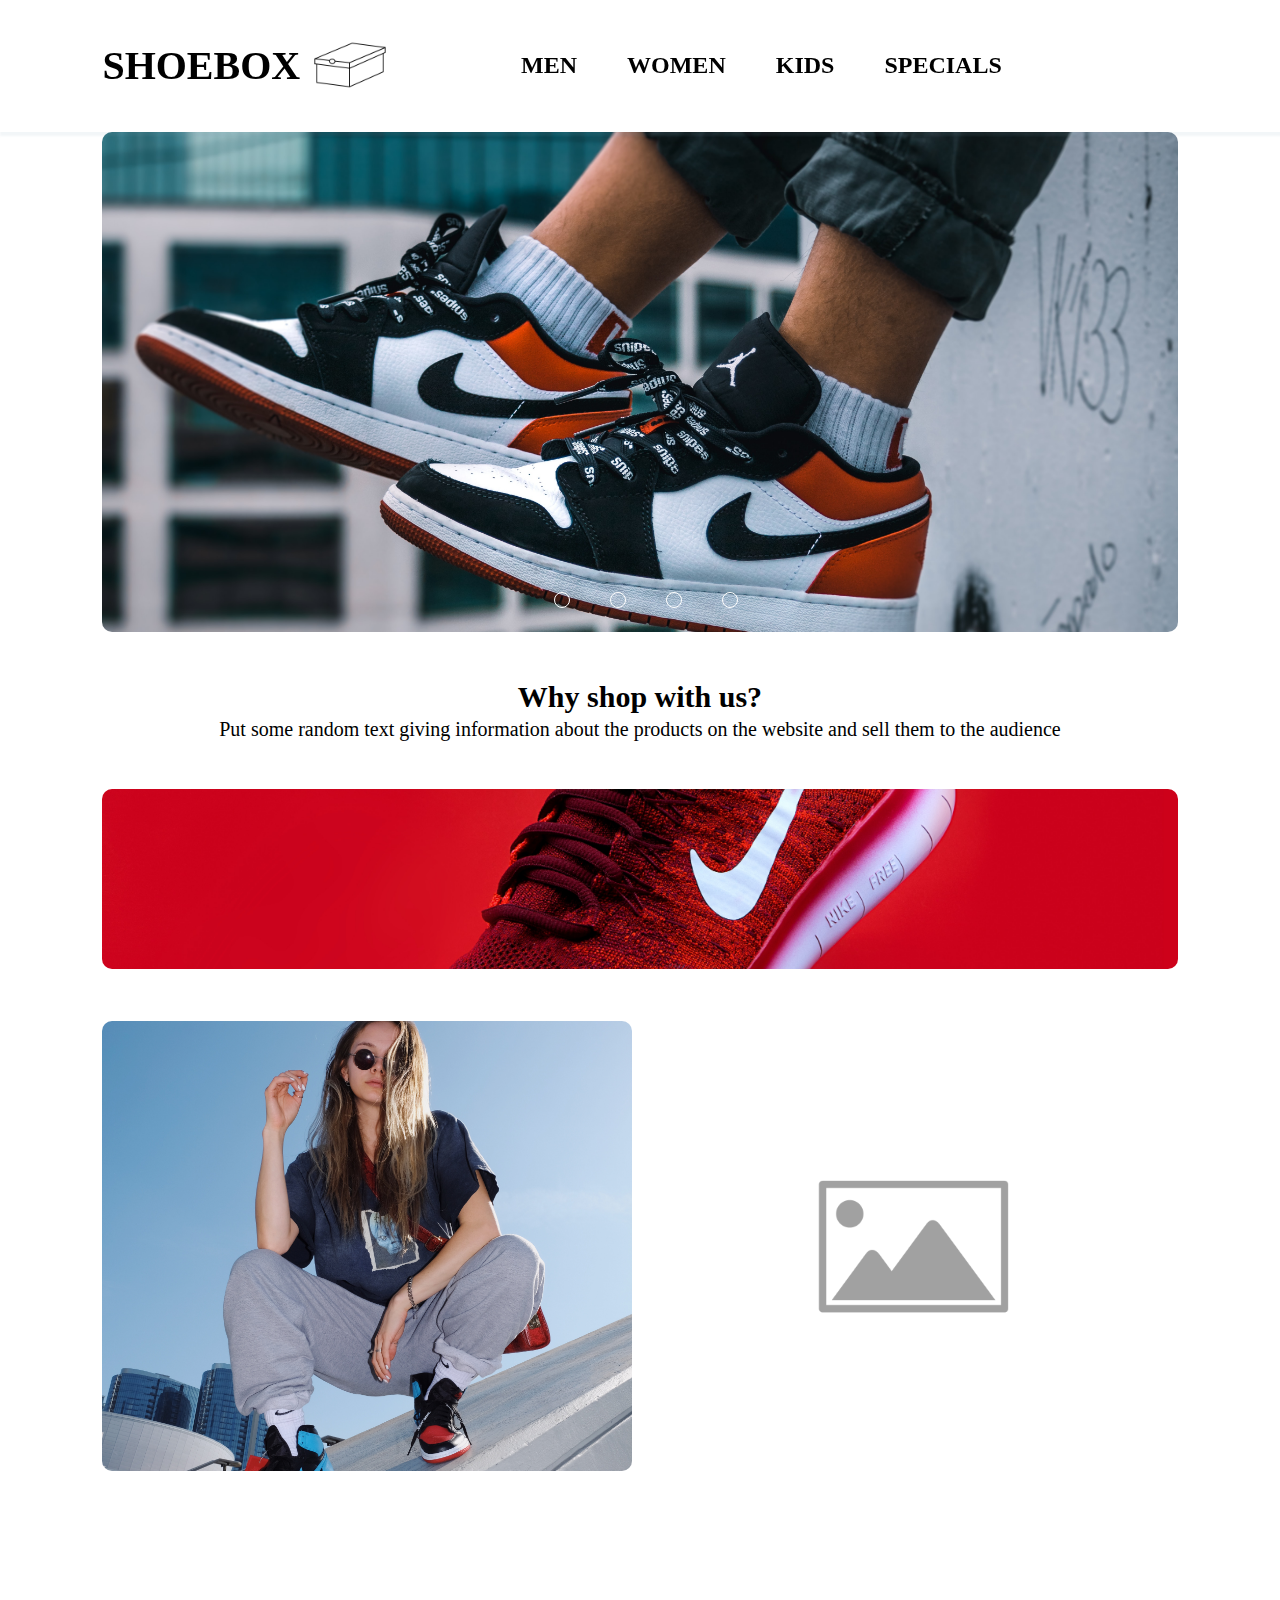
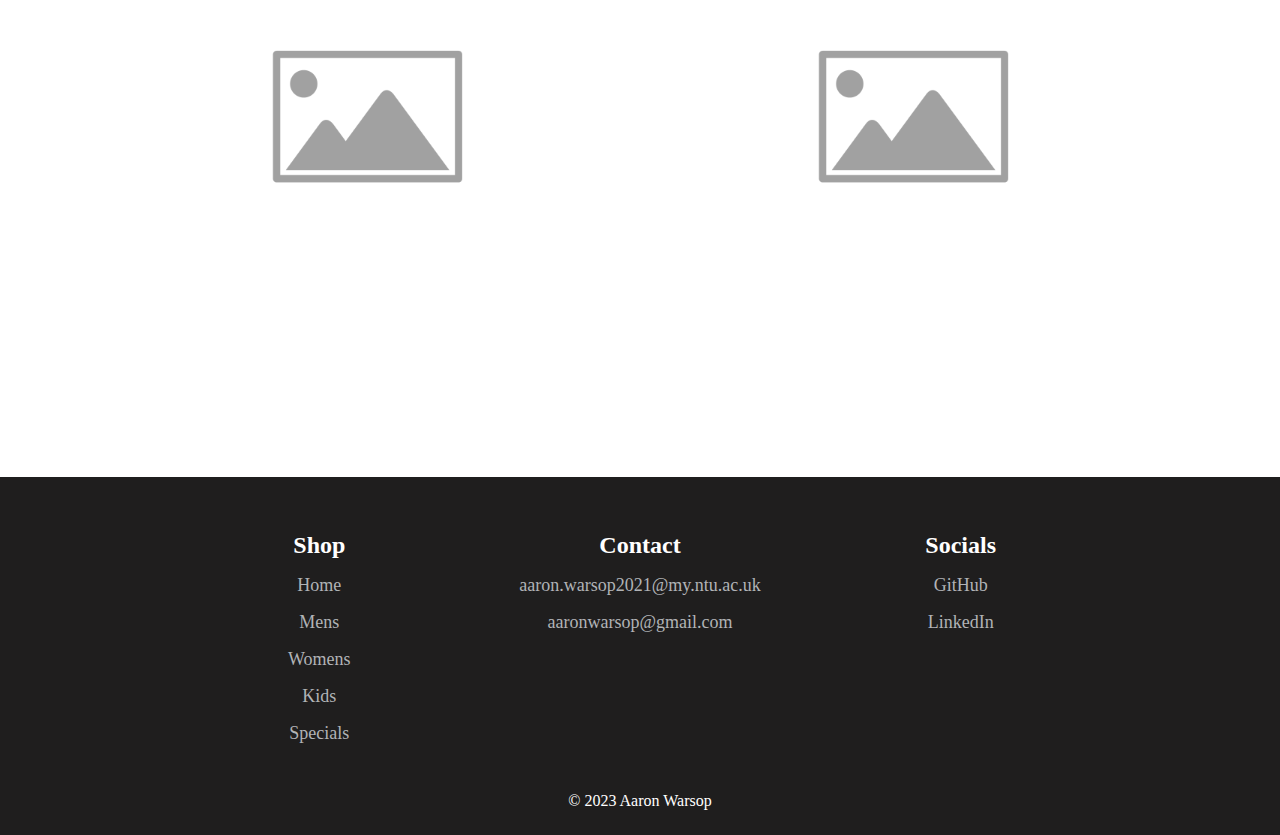
==== commit 80a0086c: "Add files via upload" ====
--- a/index.html
+++ b/index.html
@@ -6,108 +6,172 @@
     <meta name="viewport" content="width=device-width, initial-scale=1.0">
     <title>SHOEBOX</title>
 
-    <link rel="stylesheet" href="styles.css">
-    <script src="index.js" defer></script>
+    <link rel="stylesheet" href="mainstyles.css">
+    <link rel="stylesheet" href="home.css">
+    <link rel="stylesheet" href="https://unicons.iconscout.com/release/v4.0.0/css/line.css">
+    <link rel="stylesheet" href="https://unpkg.com/boxicons@latest/css/boxicons.min.css">
+    <script src="main.js" defer></script>
+    <script src="home.js" defer></script>
 </head>
 <body>
     <header>
-        <section class="functional-header">
-            <ul>
-                <li><a href="basket.html">Basket</a></li>
-                <li><a href="help.html">Help</a></li>
-                <li><a href="preferences.html">Preferences</a>
-                    <ul class="dropdown">
-                        <li><a href="">font size</a></li>
-                        <li><a href="">color theme</a></li>
+        <article class="title-and-logo">
+            <h1 class="title" title="Home"><a href="index.html">SHOEBOX</a></h1>
+            <a href="index.html"><img class="logo" src="assets/logo.png" alt="logo" title="Home"></a>
+        </article>
+        
+
+        <nav class="navbar">
+            <ul class="dropdown">
+                <li class="dropdown-link"><a href="mens.html">MEN</a>
+                    <ul class="dropdown-menu">
+                        <li><a href="">Streetwear</a></li>
+                        <li><a href="">Formals</a></li>
                     </ul>
                 </li>
-                <li><a href="login.html">Login/Sign up</a></li>
-            </ul>
-        </section>
-
-        <article class="title-logo">
-            <img id="logo" src="assets/logo.png">
-            <h1 id="title" title="Home"><a href="index.html">SHOEBOX</a></h1>
-        </article>
-                
-    
-        <nav class="navbar">
-            <ul>
-                <li><a href="mens.html">MEN</a></li>
-                <li><a href="womens.html">WOMEN</a></li>
+                <li class="dropdown-link"><a href="womens.html">WOMEN</a>
+                    <ul class="dropdown-menu dropdown-menu-womens">
+                        <li><a href="">Streetwear</a></li>
+                        <li><a href="">Formals</a></li>
+                    </ul>
+                </li>
                 <li><a href="kids.html">KIDS</a></li>
                 <li><a href="specials.html">SPECIALS</a></li>
-                <li><a href="newarrivals.html">NEW ARRIVALS</a></li>  
             </ul>
         </nav>
+
+        <article class="functional-header">
+            <ul class="func-nav">
+                <li><a href="login.html"><i class="uil uil-user" title="Login/Singup"></i></a></li>
+                <li><a id="settings-button"><i class="uil uil-cog" title="Settings"></i></a>
+                    <dialog class="settings-popup">
+                        <div class="settings-flexbox">
+                            <span class="settings-top">
+                                <h2>Settings</h2>
+                                <i id="close-button" class="uil uil-multiply"></i>
+                            </span>
+                            <div class="font-size">
+                                <h5>Font Size:</h5>
+                                <ul>
+                                    <li><button class="small-font">Small</button></li>
+                                    <li><button class="medium-font">Medium</button></li>
+                                    <li><button class="large-font">Large</button></li>
+                                </ul>
+                            </div>
+                            <div class="font-colour">
+                                <h5>Font Colour:</h5>
+                                <input type="color" id="font-colour-input">
+                                <button id="font-colour-apply-btn">Apply</button>
+                            </div>
+                            <div class="background-colour">
+                                <h5>Backdrop Colour:</h5>
+                                <input type="color" id="background-colour-input">
+                                <button id="background-colour-apply-btn">Apply</button>
+                            </div>
+                            <div>
+                                <h5>Theme:</h5>
+                                <select id="theme-selector">
+                                    <option value="light-theme">Light Theme</option>
+                                    <option value="dark-theme">Dark Theme</option>
+                            </select>
+                            </div>
+                            <button class="restore-button">Default</button>
+                        </div>
+                    </dialog>
+                </li>
+                <li><a href="basket.html"><i class="uil uil-shopping-basket" title="Basket"></i></a></li>
+            </ul>
+        </article>
+        <div class="bx bx-menu" id="menu-responsive"></div>
     </header>
     
-    <section class="home-content">
-        <section class="product-display">
-            <article class="slideshow">
-                <article class="slides">
-                    <input type="radio" name="radio-btn" id="radio1" checked>
-                    <input type="radio" name="radio-btn" id="radio2">
-                    <input type="radio" name="radio-btn" id="radio3">
-                    <input type="radio" name="radio-btn" id="radio4">
+    <section class="page-content">
+        <article class="slideshow">
+            <div class="slides">
+                <input type="radio" name="radio-btn" id="radio1" checked="checked">
+                <input type="radio" name="radio-btn" id="radio2">
+                <input type="radio" name="radio-btn" id="radio3">
+                <input type="radio" name="radio-btn" id="radio4">
                       
-                    <div class="slide first">
-                        <img src="assets/placeholder-image.png" alt="">
-                    </div>
-                    <div class="slide">
-                        <img src="assets/placeholder-image.png" alt="">
-                    </div>
-                    <div class="slide">
-                        <img src="assets/placeholder-image.png" alt="">
-                    </div>
-                    <div class="slide">
-                        <img src="assets/placeholder-image.png" alt="">
-                    </div>
-                </article>
+                <div class="slide first">
+                    <img src="assets/showcase-mens-trainers.jpg" alt="">
+                </div>
+                <div class="slide">
+                    <img src="assets/test3.jpg" alt="">
+                </div>
+                <div class="slide">
+                    <img src="assets/showcase-mens-formals.jpg" alt="">
+                </div>
+                <div class="slide">
+                    <img src="assets/test6.jpg" alt="">
+                </div>
+            </div>
     
-                    <article class="navigation-manual">
-                        <label for="radio1" class="manual-btn"></label>
-                        <label for="radio2" class="manual-btn"></label>
-                        <label for="radio3" class="manual-btn"></label>
-                        <label for="radio4" class="manual-btn"></label>
-                    </article>
+            <div class="navigation-manual">
+                <label for="radio1" class="manual-btn"></label>
+                <label for="radio2" class="manual-btn"></label>
+                <label for="radio3" class="manual-btn"></label>
+                <label for="radio4" class="manual-btn"></label>
+            </div>
+        </article>
+
+        <article class="product-information">
+            <h2 id="product-info-header">Why shop with us?</h2>
+            <p id="product-info-para">Put some random text giving information about the products on the website and sell them to the audience</p>
+        </article>
+
+        <article class="product-banner">
+            <img class="" src="assets/useabl2.jpg">
+        </article>
+
+        <article class="product-display">
+            <a href="mens.html">
+                <img src="assets/useable1.jpg" class="product-display-img" alt="">
+            </a>
+            <a href="womens.html">
+                <img src="assets/placeholder-image.png" class="product-display-img" alt="">
+            </a>
+            <a href="kids.html">
+                <img src="assets/placeholder-image.png" class="product-display-img" alt="">
+            </a>
+            <a href="specials.html">
+                <img src="assets/placeholder-image.png" class="product-display-img" alt="">
+            </a>
+        </article>
+    </section>
+    
+                
+    <footer>
+        <section class="footer-content">
+            <article class="footer-nav">
+                <h3>Shop</h3>
+                <ul>
+                    <li><a href="#">Home</a></li>
+                    <li><a href="mens.html">Mens</a></li>
+                    <li><a href="womens.html">Womens</a></li>
+                    <li><a href="kids.html">Kids</a></li>
+                    <li><a href="specials.html">Specials</a></li>
+                </ul>
+            </article>
+            <article class="footer-contact">
+                <h3>Contact</h3>
+                <ul>
+                    <li>aaron.warsop2021@my.ntu.ac.uk</li>
+                    <li>aaronwarsop@gmail.com</li>
+                </ul>
+            </article>
+            <article class="footer-socials">
+                <h3>Socials</h3>
+                <ul>
+                    <li>GitHub</li>
+                    <li>LinkedIn</li>
+                </ul>
             </article>
         </section>
+        <div class="copyright">
+            © 2023 Aaron Warsop
+        </div>
+    </footer>
     
-        <section class="top-home">
-            <article id="#">
-                <a href="">
-                    <img src="assets/placeholder-image.png" class="nav-img" alt="">
-                </a>
-            </article>
-    
-            <article id="#">
-                <a href="">
-                    <img src="assets/placeholder-image.png" class="nav-img" alt="">
-                </a>
-            </article>
-        </section>
-    
-        <section class="bottom-home">
-            <article id="#">
-                <a href="">
-                    <img src="assets/placeholder-image.png" class="nav-img" alt="">
-                </a>
-            </article>
-    
-            <article id="#">
-                <a href="">
-                    <img src="assets/placeholder-image.png" class="nav-img" alt="">
-                </a>
-            </article>
-        </section>
-    </section>
-    
-
-    <footer>
-        <p>Aaron Warsop</p>
-        <p>aaronwarsop@gmail.com | GitHub | LinkedIn</p>
-        <p>Copyright disclaimer</p>
-    </footer>
 </body>
 </html>--- a/mainstyles.css
+++ b/mainstyles.css
@@ -0,0 +1,481 @@
+*{
+  margin: 0;
+  padding: 0;
+  box-sizing: border-box;
+  text-decoration: none;
+  list-style-type: none;
+  scroll-behavior: smooth;
+  scroll-padding-top: 1rem;
+}
+
+body {
+  
+}
+
+header {
+  display: flex;
+  align-items: center;
+  justify-content: space-between;
+  width: 100%;
+  top: 0;
+  right: 0;
+  z-index: 1;
+  position: fixed;
+  background: white;
+  padding: 25px 8%;
+  box-shadow: 2px 2px 2px 2px rgb(129 162 182 / 10%);
+}
+
+.title-and-logo {
+  display: inline-flex;
+  align-items: center;
+  justify-content: center;
+  line-height: .8;
+}
+
+h1 a{
+  color: black;
+}
+
+.title {
+  font-size: 2.5rem;
+  
+}
+
+.logo {
+  width: 5rem;
+  height: 5rem;
+  margin-left: 10px;
+}
+
+.navbar {
+  font-size: 24px;
+  font-weight: bold;
+  display: flex;
+}
+
+.navbar ul {
+  display: flex;
+}
+
+.navbar a {
+  color: black;
+  padding: 10px 15px;
+  margin: 0 10px;
+}
+
+.navbar a:hover {
+  color: red;
+  transition: .3s;
+}
+
+.dropdown-link:hover .dropdown-menu{
+  opacity: 1;
+}
+
+.functional-header {
+  font-size: 24px;
+}
+
+.functional-header ul {
+  display: inline-flex;
+}
+
+.functional-header i {
+  color: black;
+  margin-left: 15px;
+}
+
+.functional-header i:hover {
+  cursor: pointer;
+  color: red;
+  transition: .3s;
+  font-size: 28px;
+}
+
+#menu-responsive {
+  font-size: 38px;
+  z-index: 2;
+  display: none;
+  cursor: pointer;
+}
+
+.dropdown {
+  position: relative;
+}
+
+.dropdown-menu {
+  position: absolute;
+  display: flex;
+  flex-direction: column;
+  justify-content: center;
+  align-items: center;
+  top: 35px;
+  line-height: 40px;
+  border-radius: 10px;
+  background: white;
+  box-shadow: 0 2px 5px 0 rgba(0, 0, 0, .3);
+  transform: translateX(-18px);
+  transition: .3s;
+  opacity: 0;
+}
+
+.dropdown-menu-womens {
+  transform: translateX(0);
+}
+
+.dropdown-menu li a{
+  color: black;
+  font-size: 20px;
+  
+}
+
+.settings-popup {
+  width: 500px;
+  height: 400px;
+  background: white;
+  box-shadow: 0 2px 5px 0 rgba(0, 0, 0, .3);
+  border: none;
+  padding: 1rem;
+  margin: auto;
+  overflow: hidden;
+}
+
+.settings-flexbox {
+  display: flex;
+  flex-direction: column;
+}
+
+.settings-top {
+  display: inline-flex;
+}
+
+.font-size {
+  line-height: 35px;
+}
+
+.font-colour {
+  line-height: 10px;
+}
+
+.background-colour {
+  line-height: 10px;
+}
+
+.settings-flexbox i {
+  float: right;
+  margin-left: auto;
+}
+
+.settings-flexbox div {
+  margin-top: 20px;
+}
+
+h5 {
+  float: left;
+  margin-right: 10px;
+  line-height: 200%;
+}
+
+.settings-popup ul li{
+  padding-right: 10px;
+}
+
+.settings-popup button {
+  padding: 10px;
+  border-radius: 5px;
+  border: none;
+  background: black;
+  color: white;
+  font-size: 1.1rem;
+}
+
+.settings-popup ul button {
+  width: 80px;
+}
+
+#background-colour-apply-btn, #font-colour-apply-btn {
+  font-size: 14px;
+  padding: 5px;
+  transform: translateY(-10px);
+}
+
+#background-colour-input, #font-colour-input {
+  border: none;
+  width: 40px;
+  height: 40px;
+}
+
+#theme-selector {
+  transform: translateY(5px);
+  background: black;
+  color: white;
+}
+
+.settings-popup .restore-button {
+  width: 120px;
+}
+
+.settings-popup button:hover {
+  cursor: pointer;
+  color: red;
+  transition: .3s;
+}
+
+.restore-button {
+  align-self: center;
+  transform: translateY(25px); 
+}
+
+/* locking font sizes so user cant make text infinetly bigger, breaking responsiveness */
+.small-font-size {
+  font-size: 18px
+}
+
+.medium-font-size {
+  font-size: 20px;
+}
+
+.large-font-size {
+  font-size: 24px
+}
+
+.small-font-size-header {
+  font-size: 28px;
+}
+
+.medium-font-size-header {
+  font-size: 30px;
+}
+
+.large-font-size-header {
+  font-size: 32px;
+}
+
+.small-font-size-nav {
+  font-size: 20px;
+}
+
+.medium-font-size-nav {
+  font-size: 24px;
+}
+
+.large-font-size-nav {
+  font-size: 28px;
+}
+
+footer {
+  background: rgb(31, 30, 30);
+  color: white;
+  padding: 25px 8%; 
+}
+
+footer h3 {
+  font-size: 24px;
+}
+
+.footer-content {
+  display: grid;
+  grid-template-columns: repeat(auto-fit, minmax(240px, auto));
+  gap: 5rem;
+  justify-content: center;
+  padding-top: 30px;
+  font-size: 18px;
+}
+
+.footer-content li {
+  padding-top: 1rem;
+  color: #b1b3b6;
+}
+
+.footer-content a {
+  color: #b1b3b6;
+}
+
+.footer-content a:hover {
+  transition: .3s;
+  font-weight: bold;
+  color: red;
+}
+
+.footer-nav {
+  text-align: center;
+}
+
+.footer-contact {
+  text-align: center;
+}
+
+.footer-socials {
+  text-align: center;
+}
+
+.copyright {
+  text-align: center;
+  padding-top: 3rem;
+}
+
+@media (max-width: 1100px) {
+  #menu-responsive {
+    display: block;
+  }
+
+  .header {
+    padding: 15px 8%;
+  }
+
+  .navbar {
+    top: -300px;
+    left: 0;
+    right: 0;
+    position: absolute;
+    box-shadow: 0px 2px 18px 0 rgb(129 162 182 / 20%);
+    transition: all .3s ease;
+    background: white;
+  }
+
+  .functional-header {
+    top: -300px;
+    left: 0;
+    right: 0;
+    position: absolute;
+    transition: all .3s ease;
+    background: white;
+  }
+
+  .navbar a, .functional-header li{
+    display: block;
+    padding: .5rem;
+    margin: 0.5rem;
+    
+  }
+
+  .functional-header a {
+    margin-left: 0;
+    padding-left: 0;
+  }
+
+  .navbar ul, .func-nav {
+    flex-direction: column;
+  }
+
+  .navbar.active {
+    top: 100%;
+  }
+
+  .functional-header.active {
+    top: 278%;
+  }
+
+
+  .dropdown-menu li a {
+    display: none;
+  }
+
+  .settings-popup li {
+    margin: 0;
+    padding: 0;
+  }
+}
+
+@media (max-width: 500px) {
+  
+  .title {
+    font-size: 2rem;
+  }
+
+  .logo {
+    height: 4rem;
+    width: 4rem;
+  }
+
+  #menu-responsive {
+    font-size: 30px;
+  }
+
+  .functional-header.active {
+    top: 303%;
+  }
+}
+
+@media (max-width: 455px) {
+
+  h5 {
+    font-size: 20px;
+    margin-right: 5px;
+  }
+
+  .settings-popup button {
+    padding: 8px;
+    font-size: .8rem;
+  }
+  
+  .settings-popup ul button {
+    width: 75px;
+  }
+
+  .restore-button {
+    transform: translateY(40px);
+  }
+
+  .settings-popup div {
+    margin-top: 10px;
+  }
+}
+
+@media (max-width: 400px) {
+  .title {
+    font-size: 1.8rem;
+  }
+
+  .logo {
+    height: 3.5rem;
+    width: 3.5rem;
+  }
+
+  .functional-header.active {
+    top: 318%;
+  }
+}
+
+@media (max-width: 342px) {
+
+  h2 {
+    font-size: 28px;
+  }
+
+  h5 {
+    font-size: 16px;
+  }
+  
+  .settings-popup ul button {
+    width: 60px;
+  }
+}
+@media (max-width: 308px) {
+  #menu-responsive {
+    margin-right: 2%;
+  }
+
+  .title-and-logo {
+    transform: translateX(-10px);
+  }
+
+  h5 {
+    font-size: 14px;
+    margin-right: 5px;
+  }
+
+  #background-colour-apply-btn, #font-colour-apply-btn {
+    font-size: 10px;
+    padding: 5px;
+    transform: translateY(-2px);
+  }
+  
+  #background-colour-input, #font-colour-input {
+    width: 20px;
+    height: 20px;
+  }
+
+  
+}--- a/home.css
+++ b/home.css
@@ -0,0 +1,248 @@
+.page-content {
+    padding: 132px 8%;
+}
+
+.slideshow {
+    width: auto;
+    border-radius: 10px;
+    overflow: hidden;
+    z-index: 0;
+}
+  
+.slides {
+    width: 500%;
+    height: 750px;
+    display: flex;
+    
+}
+  
+.slides input {
+    display: none;
+}
+  
+.slide {
+    width: 20%;
+    transition: 2s;
+    
+}
+  
+.slide img {
+    width: 100%;
+    height: 100%;
+    object-fit: cover;
+    
+}
+
+.slides img:hover {
+    cursor: pointer;
+}
+  
+.navigation-manual {
+    position: absolute;
+    width: 85%;
+    margin-top: -40px;
+    display: flex;
+    justify-content: center;
+}
+  
+.manual-btn {
+    border: 1px solid white;
+    padding: 7px;
+    border-radius: 10px;
+    cursor: pointer;
+    transition: 1s;
+}
+  
+.manual-btn:hover {
+    background: white;
+}
+  
+.manual-btn:not(:last-child) {
+    margin-right: 40px;
+}
+  
+#radio1:checked ~ .first {
+    margin-left: 0;
+    background: white;
+}
+  
+#radio2:checked ~ .first {
+    margin-left: -20%;
+}
+  
+#radio3:checked ~ .first {
+    margin-left: -40%;
+}
+  
+#radio4:checked ~ .first {
+    margin-left: -60%;
+}
+
+.product-information {
+    margin-top: 3rem;
+    text-align: center;
+    font-size: 20px;
+
+}
+
+.product-information p {
+    padding-top: .25rem;
+
+}
+
+.product-banner {
+    margin-top: 3rem;
+    width: auto;
+    margin-left: auto;
+    margin-right: auto;
+}
+
+.product-banner img {
+    width: 100%;
+    height: 240px;
+    object-fit: cover;
+    border-radius: 10px;
+}
+
+.product-display {
+    display: grid;
+    grid-template-columns: 1fr 1fr;
+    grid-template-rows: auto;
+    gap: 1em;
+    margin-top: 3em;
+    width: auto;
+}
+  
+.product-display-img {
+    width: 100%;
+    height: 600px;
+    object-fit: cover;
+    border-radius: 10px;
+}
+
+@media (max-width: 1620px) {
+    .slide img {
+        height: 650px;
+    }
+
+    .slides {
+        height: 650px;
+    }
+}
+
+@media (max-width: 1280px) {
+    .slide img {
+        height: 500px;
+    }
+
+    .slides {
+        height: 500px;
+    }
+
+    .product-banner img {
+        height: 180px;
+    }
+
+    .product-display-img {
+        height: 450px;
+    }
+}
+
+@media (max-width: 1024px) {
+    .slide img {
+        height: 420px;
+    }
+
+    .slides {
+        height: 420px;
+    }
+
+    .product-banner img {
+        height: 160px;
+    }
+
+    .product-display-img {
+        height: 350px;
+    }
+}
+
+@media (max-width: 912px) {
+    .page-content {
+        padding-left: 4%;
+        padding-right: 4%;
+    }
+}
+
+@media (max-width: 540px) {
+    .product-banner img {
+        height: 140px;
+    }
+
+    .product-display-img {
+        height: 250px;
+    }
+}
+
+@media (max-width: 500px) {
+    .slideshow {
+        transform: translateY(-15px);
+    }
+}
+
+@media (max-width: 414px) {
+    .page-content {
+        padding-left: 0;
+        padding-right: 0;
+    }
+
+    .slide img {
+        height: 380px;
+    }
+
+    .slides {
+        height: 380px;
+    }
+
+    .slideshow {
+        border-radius: 0;
+    }
+
+    .product-banner img {
+        height: 140px;
+        border-radius: 0;
+    }
+
+    .product-display-img {
+        height: 200px;
+        border-radius: 0;
+    }
+}
+
+@media (max-width: 400px) {
+    .slideshow {
+        transform: translateY(-25px);
+    }
+}
+
+@media (max-width: 280px) {
+    .slide img {
+        height: 360px;
+    }
+
+    .slides {
+        height: 360px;
+    }
+
+    .product-display {
+        grid-template-columns: 1fr;
+    }
+
+    .product-banner img {
+        height: 120px;
+    }
+
+    .product-display-img {
+        height: 180px;
+    }
+}
+
